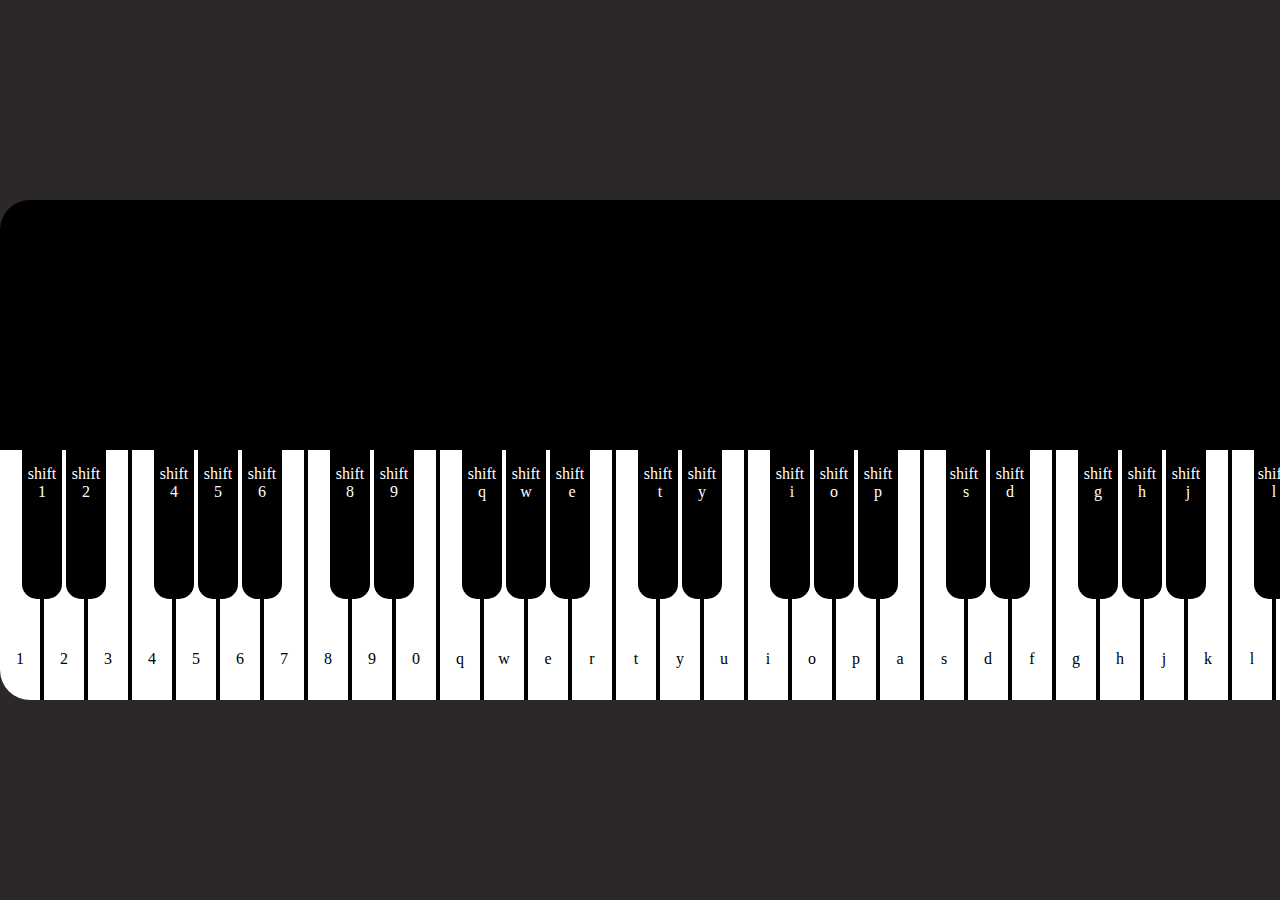
==== index.html @ c04ae799 "Day1" ====
<!DOCTYPE html>
<html>

<head>
    <title>Page Title</title>
    <link rel="stylesheet" type="text/css" href="style/main.css">
</head>

<body>


    <div class="header">

    </div>
    <div class="piano">

        <div class="piano-menu">

        </div>
        <div class="piano-key-container">
            <div class="piano-white-key-container">

                <div class="piano-black-key-container">
                    <div data-key="16" data-key="49" class="piano-black-key">
                        <p>shift 1</p>
                    </div>
                    <div class="piano-black-key">
                        <p>shift 2</p>
                    </div>
                    <div class="piano-black-key space">

                    </div>
                    <div class="piano-black-key">
                        <p>shift 4</p>
                    </div>
                    <div class="piano-black-key">
                        <p>shift 5</p>
                    </div>
                    <div class="piano-black-key">
                        <p>shift 6</p>
                    </div>
                    <div class="piano-black-key space">

                    </div>
                    <div class="piano-black-key">
                        <p>shift 8</p>
                    </div>
                    <div class="piano-black-key">
                        <p>shift 9</p>
                    </div>
                    <div class="piano-black-key space">

                    </div>
                    <div class="piano-black-key">
                        <p>shift q</p>
                    </div>
                    <div class="piano-black-key">
                        <p>shift w</p>
                    </div>
                    <div class="piano-black-key">
                        <p>shift &nbsp;e</p>
                    </div>
                    <div class="piano-black-key space">

                    </div>
                    <div class="piano-black-key">
                        <p>shift &nbsp;t</p>
                    </div>
                    <div class="piano-black-key">
                        <p>shift y</p>
                    </div>
                    <div class="piano-black-key space">

                    </div>
                    <div class="piano-black-key">
                        <p>shift &nbsp;i</p>
                    </div>
                    <div class="piano-black-key">
                        <p>shift o</p>
                    </div>
                    <div class="piano-black-key">
                        <p>shift p</p>
                    </div>
                    <div class="piano-black-key space">

                    </div>

                    <div class="piano-black-key">
                        <p>shift&nbsp; s</p>
                    </div>

                    <div class="piano-black-key">
                        <p>shift d</p>
                    </div>

                    <div class="piano-black-key space">

                    </div>
                    <div class="piano-black-key">
                        <p>shift g</p>
                    </div>
                    <div class="piano-black-key">
                        <p>shift h</p>
                    </div>
                    <div class="piano-black-key">
                        <p>shift &nbsp;j</p>
                    </div>
                    <div class="piano-black-key space">

                    </div>
                    <div class="piano-black-key">
                        <p>shift&nbsp; l</p>
                    </div>
                    <div class="piano-black-key">
                        <p>shift&nbsp; z</p>
                    </div>
                    <div class="piano-black-key space">

                    </div>
                    <div class="piano-black-key">
                        <p>shift&nbsp; c</p>
                    </div>
                    <div class="piano-black-key">
                        <p>shift&nbsp; v</p>
                    </div>
                    <div class="piano-black-key">
                        <p>shift b</p>
                    </div>
                    <div class="piano-black-key space">

                    </div>
                    <div class="piano-black-key space">

                    </div>

                </div>

                <div data-key="49" class="piano-white-key first-key">
                    <p>1</p>
                </div>
                <div class="piano-white-key">
                    <p>2</p>
                </div>

                <div class="piano-white-key">
                    <p>3</p>
                </div>
                <div class="piano-white-key">
                    <p>4</p>
                </div>

                <div class="piano-white-key">
                    <p>5</p>
                </div>
                <div class="piano-white-key">
                    <p>6</p>
                </div>

                <div class="piano-white-key">
                    <p>7</p>
                </div>
                <div class="piano-white-key">
                    <p>8</p>
                </div>

                <div class="piano-white-key">
                    <p>9</p>
                </div>
                <div class="piano-white-key">
                    <p>0</p>
                </div>

                <div class="piano-white-key">
                    <p>q</p>
                </div>
                <div class="piano-white-key">
                    <p>w</p>
                </div>

                <div class="piano-white-key">
                    <p>e</p>
                </div>
                <div class="piano-white-key">
                    <p>r</p>
                </div>
                <div class="piano-white-key">
                    <p>t</p>
                </div>
                <div class="piano-white-key">
                    <p>y</p>
                </div>
                <div class="piano-white-key">
                    <p>u</p>
                </div>
                <div class="piano-white-key">
                    <p>i</p>
                </div>
                <div class="piano-white-key">
                    <p>o</p>
                </div>
                <div class="piano-white-key">
                    <p>p</p>
                </div>

                <div class="piano-white-key">
                    <p>a</p>
                </div>
                <div class="piano-white-key">
                    <p>s</p>
                </div>

                <div class="piano-white-key">
                    <p>d</p>
                </div>
                <div class="piano-white-key">
                    <p>f</p>
                </div>

                <div class="piano-white-key">
                    <p>g</p>
                </div>
                <div class="piano-white-key">
                    <p>h</p>
                </div>
                <div class="piano-white-key">
                    <p>j</p>
                </div>
                <div class="piano-white-key">
                    <p>k</p>
                </div>

                <div class="piano-white-key">
                    <p>l</p>
                </div>
                <div class="piano-white-key">
                    <p>z</p>
                </div>

                <div class="piano-white-key">
                    <p>x</p>
                </div>
                <div class="piano-white-key">
                    <p>c</p>
                </div>

                <div class="piano-white-key">
                    <p>v</p>
                </div>
                <div class="piano-white-key">
                    <p>b</p>
                </div>
                <div class="piano-white-key">
                    <p>n</p>
                </div>
                <div class="piano-white-key last-key">
                    <p>m</p>
                </div>


            </div>

        </div>
    </div>
    <div class="footer">

    </div>

    <audio data-key="49" src="sounds/clap.wav"></audio>
</body>

</html>
---- style/main.css ----
body {
    margin: 0;
    background-color: rgba(44, 40, 40);
}

.piano {
    width: 1580px;
    height: 500px;
    margin: auto;
    margin-top: 200px;
    border-radius: 30px;
}

.piano-menu {
    width: 100%;
    height: 250px;
    background-color: black;
    border-top-left-radius: 30px;
    border-top-right-radius: 30px;
}

.piano-key-container {
    width: 100%;
    height: 250px;
    background-color: black;
    border-bottom-left-radius: 30px;
    border-bottom-right-radius: 30px;
}

.piano-white-key-container {
    width: 100%;
}

.piano-black-key-container {
    width: 1580px;
    margin-left: 22px;
    position: absolute;
    margin-top: -103px;
}

.piano-black-key {
    width: 40px;
    height: 150px;
    background-color: black;
    display: inline-block;
    color: white;
    border-bottom-left-radius: 15px;
    border-bottom-right-radius: 15px;
    text-align: center;
}

.piano-white-key {
    width: 40px;
    height: 250px;
    background-color: white;
    display: inline-block;
    text-align: center;
}

.piano-white-key:hover {
    background-color: rgba(255, 255, 255, 0.781);
}

.piano-white-key:active {
    background-color: rgba(255, 255, 255, 0.623);
}

.piano-black-key:hover {
    background-color: rgb(15, 15, 15);
}

.piano-black-key:active {
    background-color: rgb(40, 40, 40);
}

.piano-white-key p {
    margin-top: 200px;
}

.space {
    background-color: rgba(255, 255, 255, 0);
}

.space:hover {
    background-color: rgba(255, 255, 255, 0);
}

.space:active {
    background-color: rgba(255, 255, 255, 0);
}

.first-key {
    border-bottom-left-radius: 30px;
}

.last-key {
    border-bottom-right-radius: 30px;
}
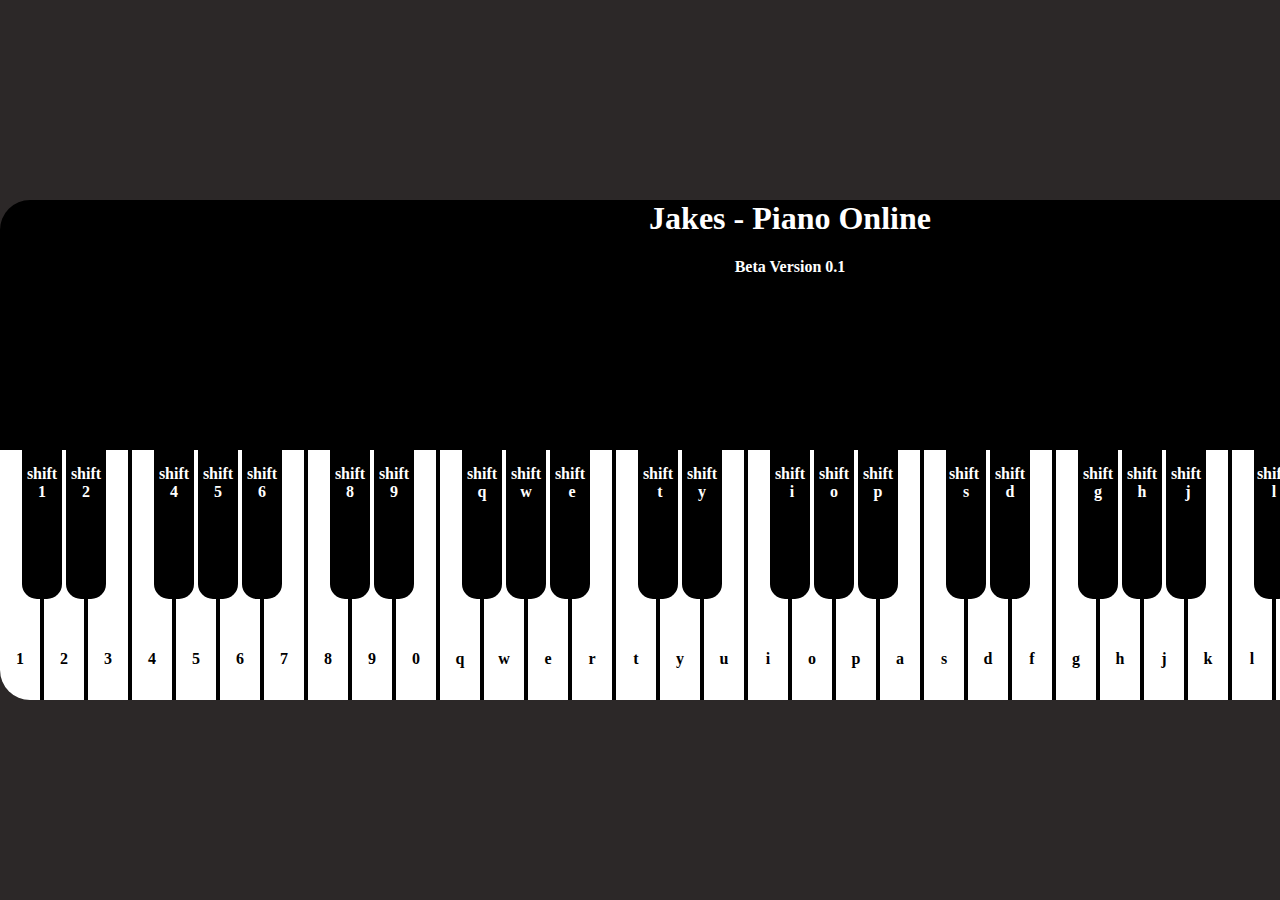
==== commit 932768ae: "Day1" ====
--- a/index.html
+++ b/index.html
@@ -2,26 +2,29 @@
 <html>
 
 <head>
-    <title>Page Title</title>
+    <title>Jakes - Piano Online</title>
     <link rel="stylesheet" type="text/css" href="style/main.css">
+    <script src="js/myScript.js"></script>
+    <link rel="icon" href="image/favicon.ico" type="image/x-icon" />
 </head>
 
 <body>
 
-
+    <b>
     <div class="header">
 
     </div>
     <div class="piano">
 
         <div class="piano-menu">
-
+<h1>Jakes - Piano Online</h1>
+<h4>Beta Version 0.1 </h4>
         </div>
         <div class="piano-key-container">
             <div class="piano-white-key-container">
 
                 <div class="piano-black-key-container">
-                    <div data-key="16" data-key="49" class="piano-black-key">
+                    <div class="piano-black-key">
                         <p>shift 1</p>
                     </div>
                     <div class="piano-black-key">
@@ -135,137 +138,272 @@
 
                 </div>
 
-                <div data-key="49" class="piano-white-key first-key">
+                <div  id="1-key" onmousedown="key1()" onmouseup="key1up()" onmouseout="key1up()"  class="piano-white-key first-key">
                     <p>1</p>
-                </div>
-                <div class="piano-white-key">
+
+                </div>
+                <div id="2-key" onmousedown="key2()" onmouseup="key2up()" onmouseout="key2up()" class="piano-white-key">
                     <p>2</p>
                 </div>
 
-                <div class="piano-white-key">
+                <div id="3-key" onmousedown="key3()" onmouseup="key3up()" onmouseout="key3up()"  class="piano-white-key">
                     <p>3</p>
                 </div>
-                <div class="piano-white-key">
+                <div  id="4-key" onmousedown="key4()" onmouseup="key4up()" onmouseout="key4up()" class="piano-white-key">
                     <p>4</p>
                 </div>
 
-                <div class="piano-white-key">
+                <div id="5-key" onmousedown="key5()" onmouseup="key5up()" onmouseout="key5up()" class="piano-white-key">
                     <p>5</p>
                 </div>
-                <div class="piano-white-key">
+                <div id="6-key"  onmousedown="key6()" onmouseup="key6up()"  onmouseout="key6up()" class="piano-white-key">
                     <p>6</p>
                 </div>
 
-                <div class="piano-white-key">
+                <div id="7-key"  onmousedown="key7()" onmouseup="key7up()"  onmouseout="key7up()" class="piano-white-key">
                     <p>7</p>
                 </div>
-                <div class="piano-white-key">
+                <div  id="8-key" onmousedown="key8()" onmouseup="key8up()"  onmouseout="key8up()" class="piano-white-key">
                     <p>8</p>
                 </div>
 
-                <div class="piano-white-key">
+                <div  id="9-key" onmousedown="key9()" onmouseup="key9up()"  onmouseout="key9up()" class="piano-white-key">
                     <p>9</p>
                 </div>
-                <div class="piano-white-key">
+                <div id="0-key"  onmousedown="key0()" onmouseup="key0up()"  onmouseout="key0up()" class="piano-white-key">
                     <p>0</p>
                 </div>
 
-                <div class="piano-white-key">
+                <div id="q-key"  onmousedown="keyq()" onmouseup="keyqup()"  onmouseout="keyqup()" class="piano-white-key">
                     <p>q</p>
                 </div>
-                <div class="piano-white-key">
+                <div id="w-key"  onmousedown="keyw()" onmouseup="keywup()"  onmouseout="keywup()" class="piano-white-key">
                     <p>w</p>
                 </div>
 
-                <div class="piano-white-key">
+                <div  id="e-key"  onmousedown="keye()" onmouseup="keyeup()" onmouseout="keye3up()"  class="piano-white-key">
                     <p>e</p>
                 </div>
-                <div class="piano-white-key">
+                <div id="r-key"  onmousedown="keyr()" onmouseup="keyrup()" onmouseout="keyrup()"  class="piano-white-key">
                     <p>r</p>
                 </div>
-                <div class="piano-white-key">
+                <div id="t-key"  onmousedown="keyt()" onmouseup="keytup()"  onmouseout="keytup()" class="piano-white-key">
                     <p>t</p>
                 </div>
-                <div class="piano-white-key">
+                <div  id="y-key"  onmousedown="keyy()" onmouseup="keyyup()" onmouseout="keyyup()"  class="piano-white-key">
                     <p>y</p>
                 </div>
-                <div class="piano-white-key">
+                <div  id="u-key"  onmousedown="keyu()" onmouseup="keyuup()" onmouseout="keyuup()"  class="piano-white-key">
                     <p>u</p>
                 </div>
-                <div class="piano-white-key">
+                <div id="i-key"  onmousedown="keyi()" onmouseup="keyiup()" onmouseout="keyiup()"  class="piano-white-key">
                     <p>i</p>
                 </div>
-                <div class="piano-white-key">
+                <div  id="o-key" onmousedown="keyo()" onmouseup="keyoup()" onmouseout="keyoup()"  class="piano-white-key">
                     <p>o</p>
                 </div>
-                <div class="piano-white-key">
+                <div id="p-key"  onmousedown="keyp()" onmouseup="keypup()" onmouseout="keypup()"  class="piano-white-key">
                     <p>p</p>
                 </div>
 
-                <div class="piano-white-key">
+                <div id="a-key" onmousedown="keya()" onmouseup="keyaup()"  onmouseout="keyaup()"  class="piano-white-key">
                     <p>a</p>
                 </div>
-                <div class="piano-white-key">
+                <div id="s-key"   onmousedown="keys()" onmouseup="keysup()" onmouseout="keysup()" class="piano-white-key">
                     <p>s</p>
                 </div>
 
-                <div class="piano-white-key">
+                <div  id="d-key" onmousedown="keyd()" onmouseup="keydup()"  onmouseout="keydup()" class="piano-white-key">
                     <p>d</p>
                 </div>
-                <div class="piano-white-key">
+                <div id="f-key"  onmousedown="keyf()" onmouseup="keyfup()"  onmouseout="keyfup()" class="piano-white-key">
                     <p>f</p>
                 </div>
 
-                <div class="piano-white-key">
+                <div id="g-key"  onmousedown="keyg()" onmouseup="keygup()" onmouseout="keygup()"   class="piano-white-key">
                     <p>g</p>
                 </div>
-                <div class="piano-white-key">
+                <div  id="h-key" onmousedown="keyh()" onmouseup="keyhup()"  onmouseout="keyhup()"  class="piano-white-key">
                     <p>h</p>
                 </div>
-                <div class="piano-white-key">
+                <div  id="j-key" onmousedown="keyj()" onmouseup="keyjup()" onmouseout="keyjup()"  class="piano-white-key">
                     <p>j</p>
                 </div>
-                <div class="piano-white-key">
+                <div  id="k-key"  onmousedown="keyk()" onmouseup="keykup()" onmouseout="keykup()"  class="piano-white-key">
                     <p>k</p>
                 </div>
 
-                <div class="piano-white-key">
+                <div id="l-key"  onmousedown="keyl()" onmouseup="keylup()" onmouseout="keylup()"  class="piano-white-key">
                     <p>l</p>
                 </div>
-                <div class="piano-white-key">
+                <div  id="z-key" onmousedown="keyz()" onmouseup="keyzup()" onmouseout="keyzup()"  class="piano-white-key">
                     <p>z</p>
                 </div>
 
-                <div class="piano-white-key">
+                <div id="x-key" onmousedown="keyx()" onmouseup="keyxup()" onmouseout="keyxup()"  class="piano-white-key">
                     <p>x</p>
                 </div>
-                <div class="piano-white-key">
+                <div id="c-key"  onmousedown="keyc()" onmouseup="keycup()" onmouseout="keycup()" class="piano-white-key">
                     <p>c</p>
                 </div>
 
-                <div class="piano-white-key">
+                <div id="v-key"  onmousedown="keyv()" onmouseup="keyvup()" onmouseout="keyvup()"  class="piano-white-key">
                     <p>v</p>
                 </div>
-                <div class="piano-white-key">
+                <div id="b-key"   onmousedown="keyb()" onmouseup="keybup()" onmouseout="keybup()" class="piano-white-key">
                     <p>b</p>
                 </div>
-                <div class="piano-white-key">
+                <div id="n-key"   onmousedown="keyn()" onmouseup="keynup()" onmouseout="keynup()" class="piano-white-key">
                     <p>n</p>
                 </div>
-                <div class="piano-white-key last-key">
+                <div id="m-key"   onmousedown="keym()" onmouseup="keymup()" onmouseout="keymup()" class="piano-white-key last-key">
                     <p>m</p>
                 </div>
 
-
-            </div>
-
-        </div>
+            </b>
+    </div>
+
+    </div>
     </div>
     <div class="footer">
 
     </div>
-
-    <audio data-key="49" src="sounds/clap.wav"></audio>
+    <!-- C-->
+    <audio id="c2" controls style="display:none">
+        <source src="sounds/white key/c2.mp3" type="audio/mpeg">
+      </audio>
+    <audio id="c3" controls style="display:none">
+        <source src="sounds/white key/c3.mp3" type="audio/mpeg">
+      </audio>
+    <audio id="c4" controls style="display:none">
+        <source src="sounds/white key/c4.mp3" type="audio/mpeg">
+      </audio>
+    <audio id="c5" controls style="display:none">
+        <source src="sounds/white key/c5.mp3" type="audio/mpeg">
+      </audio>
+    <audio id="c6" controls style="display:none">
+        <source src="sounds/white key/c6.mp3" type="audio/mpeg">
+      </audio>
+    <audio id="c7" controls style="display:none">
+        <source src="sounds/white key/c7.mp3" type="audio/mpeg">
+      </audio>
+    <!-- D-->
+
+
+    <audio id="d2" controls style="display:none">
+        <source src="sounds/white key/d2.mp3" type="audio/mpeg">
+      </audio>
+    <audio id="d3" controls style="display:none">
+        <source src="sounds/white key/d3.mp3" type="audio/mpeg">
+      </audio>
+    <audio id="d4" controls style="display:none">
+        <source src="sounds/white key/d4.mp3" type="audio/mpeg">
+      </audio>
+    <audio id="d5" controls style="display:none">
+        <source src="sounds/white key/d5.mp3" type="audio/mpeg">
+      </audio>
+    <audio id="d6" controls style="display:none">
+        <source src="sounds/white key/d6.mp3" type="audio/mpeg">
+      </audio>
+    <!-- E-->
+
+
+    <audio id="e2" controls style="display:none">
+        <source src="sounds/white key/e2.mp3" type="audio/mpeg">
+      </audio>
+    <audio id="e3" controls style="display:none">
+        <source src="sounds/white key/e3.mp3" type="audio/mpeg">
+      </audio>
+    <audio id="e4" controls style="display:none">
+        <source src="sounds/white key/e4.mp3" type="audio/mpeg">
+      </audio>
+    <audio id="e5" controls style="display:none">
+        <source src="sounds/white key/e5.mp3" type="audio/mpeg">
+      </audio>
+    <audio id="e6" controls style="display:none">
+        <source src="sounds/white key/e6.mp3" type="audio/mpeg">
+      </audio>
+    <!-- F-->
+
+
+    <audio id="f2" controls style="display:none">
+        <source src="sounds/white key/f2.mp3" type="audio/mpeg">
+      </audio>
+    <audio id="f3" controls style="display:none">
+        <source src="sounds/white key/f3.mp3" type="audio/mpeg">
+      </audio>
+    <audio id="f4" controls style="display:none">
+        <source src="sounds/white key/f4.mp3" type="audio/mpeg">
+      </audio>
+    <audio id="f5" controls style="display:none">
+        <source src="sounds/white key/f5.mp3" type="audio/mpeg">
+      </audio>
+    <audio id="f6" controls style="display:none">
+        <source src="sounds/white key/f6.mp3" type="audio/mpeg">
+      </audio>
+    <!-- G-->
+
+    <audio id="g2" controls style="display:none">
+        <source src="sounds/white key/g2.mp3" type="audio/mpeg">
+      </audio>
+    <audio id="g3" controls style="display:none">
+        <source src="sounds/white key/g3.mp3" type="audio/mpeg">
+      </audio>
+    <audio id="g4" controls style="display:none">
+        <source src="sounds/white key/g4.mp3" type="audio/mpeg">
+      </audio>
+    <audio id="g5" controls style="display:none">
+        <source src="sounds/white key/g5.mp3" type="audio/mpeg">
+      </audio>
+    <audio id="g6" controls style="display:none">
+        <source src="sounds/white key/g6.mp3" type="audio/mpeg">
+      </audio>
+
+    <!-- B-->
+
+    <audio id="b2" controls style="display:none">
+            <source src="sounds/white key/b2.mp3" type="audio/mpeg">
+          </audio>
+    <audio id="b3" controls style="display:none">
+            <source src="sounds/white key/b3.mp3" type="audio/mpeg">
+          </audio>
+    <audio id="b4" controls style="display:none">
+            <source src="sounds/white key/b4.mp3" type="audio/mpeg">
+          </audio>
+    <audio id="b5" controls style="display:none">
+            <source src="sounds/white key/b5.mp3" type="audio/mpeg">
+          </audio>
+    <audio id="b6" controls style="display:none">
+            <source src="sounds/white key/b6.mp3" type="audio/mpeg">
+          </audio>
+
+
+    <!-- A-->
+    <audio id="a2" controls style="display:none">
+        <source src="sounds/white key/a2.mp3" type="audio/mpeg">
+      </audio>
+    <audio id="a3" controls style="display:none">
+        <source src="sounds/white key/a3.mp3" type="audio/mpeg">
+      </audio>
+    <audio id="a4" controls style="display:none">
+        <source src="sounds/white key/a4.mp3" type="audio/mpeg">
+      </audio>
+    <audio id="a5" controls style="display:none">
+        <source src="sounds/white key/a5.mp3" type="audio/mpeg">
+      </audio>
+    <audio id="a6" controls style="display:none">
+        <source src="sounds/white key/a6.mp3" type="audio/mpeg">
+      </audio>
+
+    <!--#1-->
+
+    <!--#1-->
+
+    <!--#1-->
+
+    <!--#1-->
+
+    <!--#1-->
 </body>
 
 </html>--- a/style/main.css
+++ b/style/main.css
@@ -17,6 +17,8 @@
     background-color: black;
     border-top-left-radius: 30px;
     border-top-right-radius: 30px;
+    color: white;
+    text-align: center;
 }
 
 .piano-key-container {
@@ -25,6 +27,19 @@
     background-color: black;
     border-bottom-left-radius: 30px;
     border-bottom-right-radius: 30px;
+    -webkit-touch-callout: none;
+    /* iOS Safari */
+    -webkit-user-select: none;
+    /* Safari */
+    -khtml-user-select: none;
+    /* Konqueror HTML */
+    -moz-user-select: none;
+    /* Old versions of Firefox */
+    -ms-user-select: none;
+    /* Internet Explorer/Edge */
+    user-select: none;
+    /* Non-prefixed version, currently
+                                  supported by Chrome, Opera and Firefox */
 }
 
 .piano-white-key-container {
